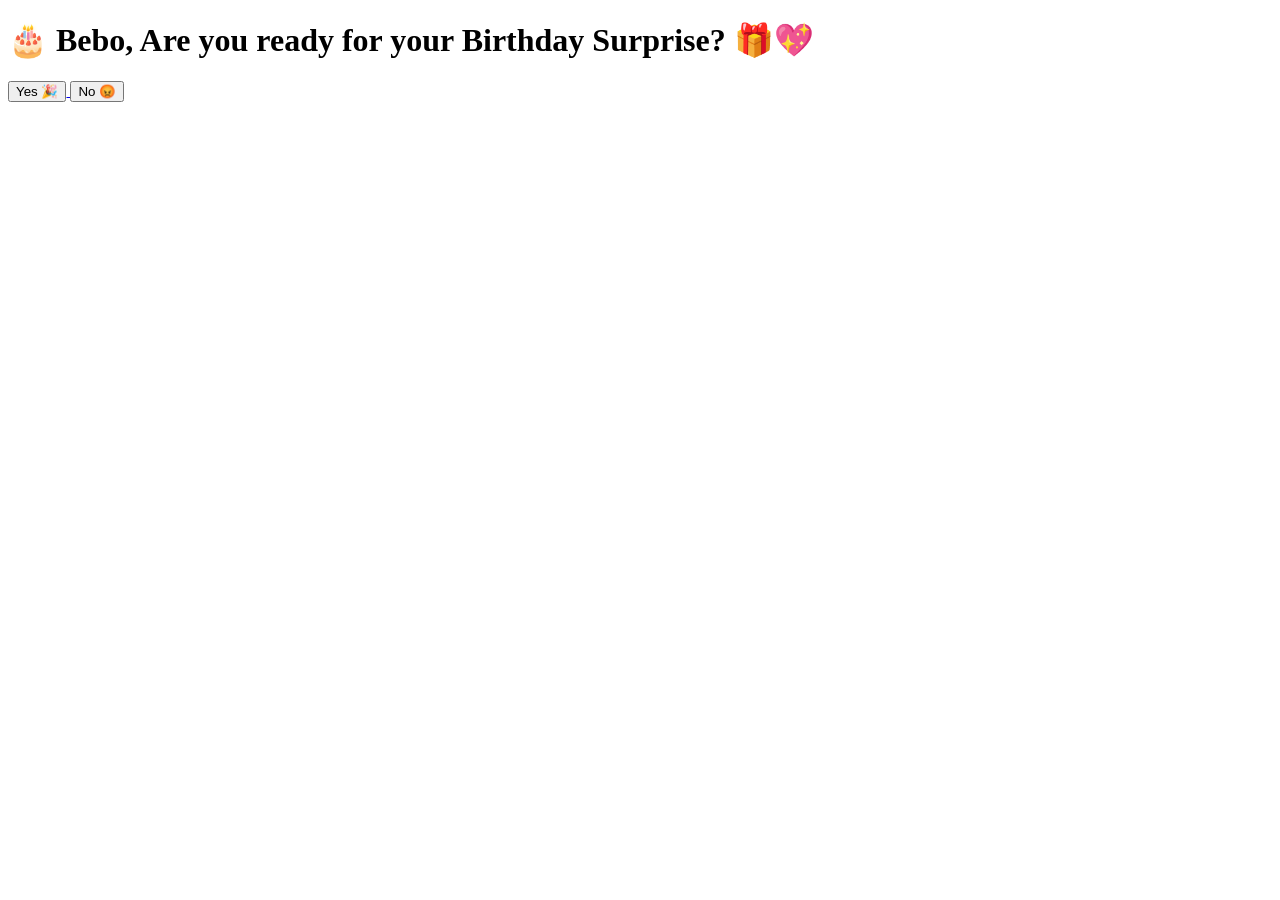
==== question.html @ c39c42dd "Add birthday question HTML file" ====
<!DOCTYPE html>
<html lang="en">
<head>
  <meta charset="UTF-8">
  <title>Birthday Question 🎂</title>

  <link rel="stylesheet" href="style.css">
</head>
<body>

  <div class="box" id="box">
    <h1 class="big-text">
       🎂 Bebo, Are you ready for your Birthday Surprise? 🎁💖
    </h1>

    <div class="buttons">
      <a href="yes.html">
        <button id="yes" class="big-btn">Yes 🎉</button>
      </a>

      <button id="no" class="big-btn">No 😡</button>
    </div>
  </div>

  <script src="script.js"></script>
</body>
</html>
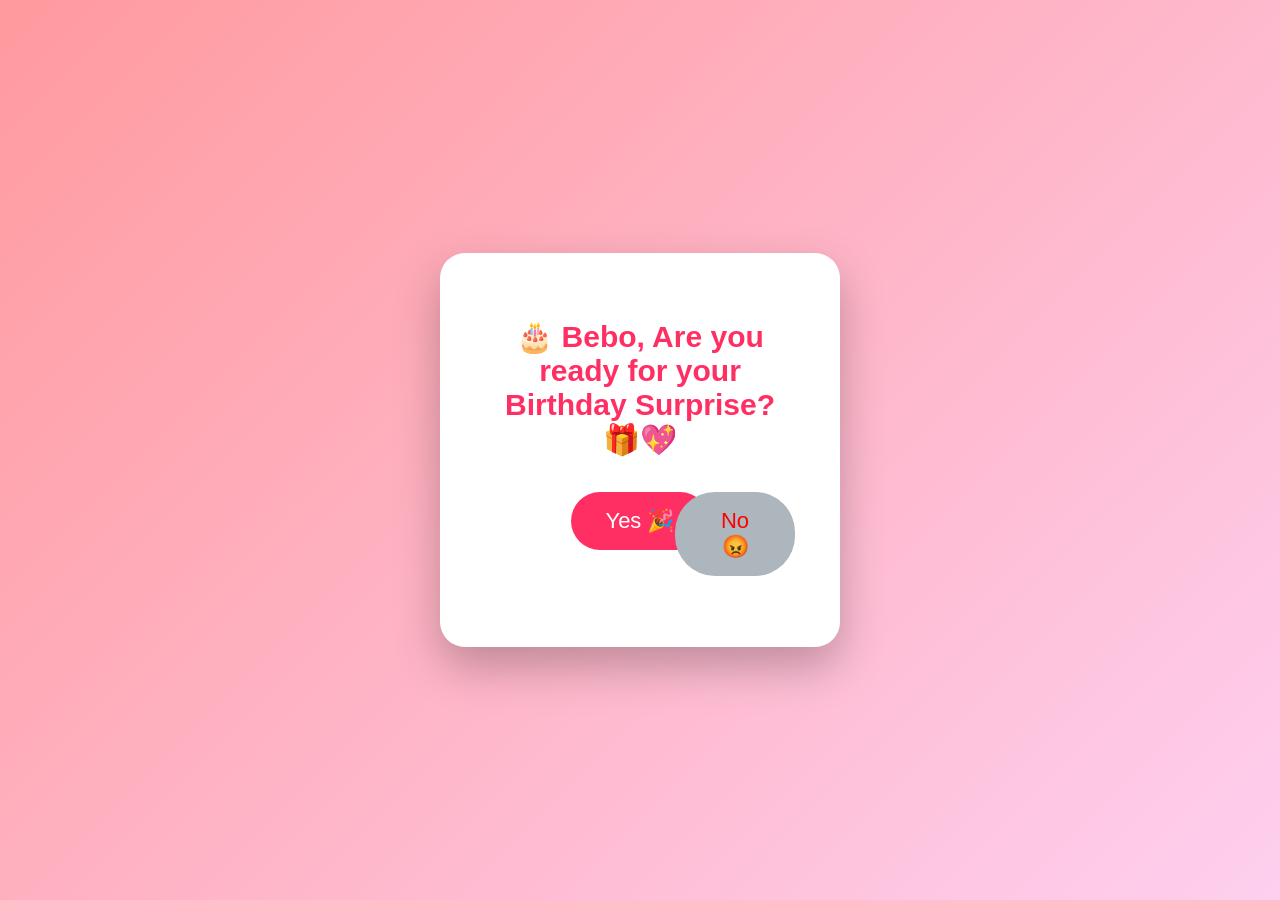
==== commit cbaea4e4: "Add viewport meta tag to question.html Add viewport meta tag for responsive design" ====
--- a/question.html
+++ b/question.html
@@ -2,6 +2,7 @@
 <html lang="en">
 <head>
   <meta charset="UTF-8">
+  <meta charset="viewport" content="width=device-width, initial-scale=1.0">
   <title>Birthday Question 🎂</title>
 
   <link rel="stylesheet" href="style.css">
--- a/style.css
+++ b/style.css
@@ -0,0 +1,148 @@
+* {
+  box-sizing: border-box;
+}
+
+body {
+  height: 100vh;
+  margin: 0;
+  display: flex;
+  justify-content: center;
+  align-items: center;
+  font-family: 'Poppins', sans-serif;
+  background: linear-gradient(135deg, #ff9a9e, #fecfef);
+  overflow: hidden;
+}
+
+.box {
+  background: white;
+  padding: 45px;
+  border-radius: 25px;
+  text-align: center;
+  width: 90%;
+  max-width: 400px;
+  box-shadow: 0 20px 45px rgba(0,0,0,0.25);
+  position: relative;
+  z-index: 2;
+}
+
+.final-box {
+  padding-top: 35px;
+}
+
+.big-text {
+  font-size: 30px;
+  color: #ff2e63;
+}
+
+.cute-text {
+  font-size: 20px;
+  color: #555;
+}
+
+/* ICON */
+.pig {
+  font-size: 80px;
+  margin-bottom: 10px;
+  cursor: pointer;
+}
+
+.bounce {
+  animation: bounce 1.5s infinite;
+}
+
+@keyframes bounce {
+  0%, 100% { transform: translateY(0); }
+  50% { transform: translateY(-15px); }
+}
+
+/* BUTTONS */
+button {
+  padding: 16px 34px;
+  font-size: 22px;
+  border: none;
+  border-radius: 40px;
+  cursor: pointer;
+}
+
+.big-btn {
+  font-size: 22px;
+}
+
+.info-btn {
+  background: #ff2e63;
+  color: white;
+  margin-top: 20px;
+}
+
+.buttons {
+  position: relative;
+  height: 110px;
+  margin-top: 35px;
+}
+
+#yes {
+  background: #ff2e63;
+  color: white;
+}
+
+#no {
+  background: #adb5bd;
+  color: red;
+  position: absolute;
+  left: 190px;
+  top: 0;
+}
+
+/* HEARTS */
+.heart {
+  position: fixed;
+  bottom: -30px;
+  font-size: 24px;
+  animation: float 5s linear infinite;
+  pointer-events: none;
+}
+
+@keyframes float {
+  0% { transform: translateY(0); opacity: 1; }
+  100% { transform: translateY(-120vh); opacity: 0; }
+}
+
+/* TYPING */
+.typing {
+  min-height: 90px;
+  border-right: none;
+}
+
+@keyframes blink {
+  50% { border-color: transparent; }
+}
+
+/* BUTTON */
+.love-btn {
+  margin-top: 20px;
+  padding: 16px 36px;
+  font-size: 22px;
+  border-radius: 40px;
+  background: #ff2e63;
+  color: white;
+  cursor: pointer;
+}
+
+.love-message {
+  margin-top: 20px;
+  font-size: 22px;
+  color: #ff2e63;
+  font-weight: bold;
+}
+
+/* POPUP */
+.pig-popup {
+  position: absolute;
+  background: #ff2e63;
+  color: white;
+  padding: 10px;
+  border-radius: 10px;
+  font-size: 15px;
+  width: 300px;
+  display: none;
+}
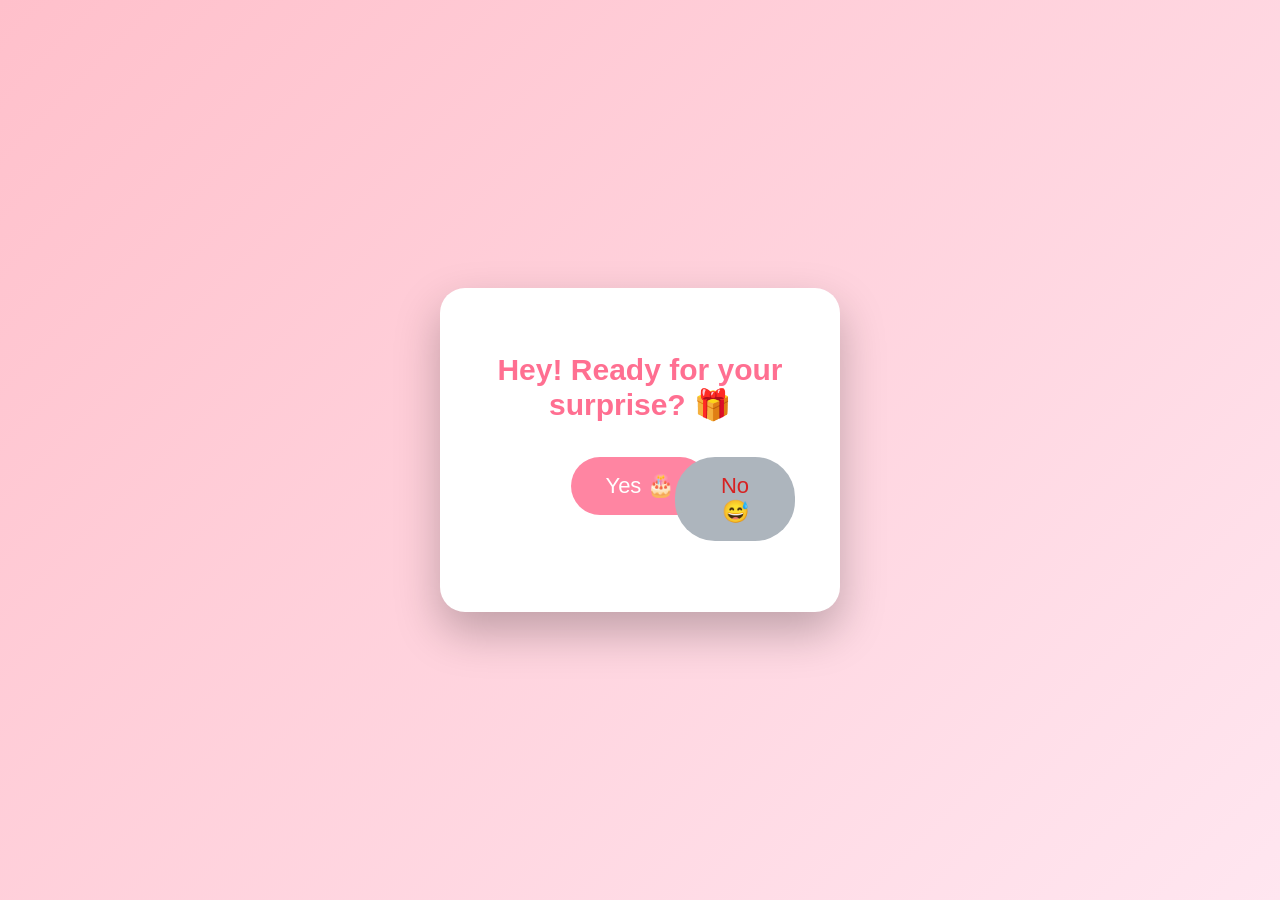
==== commit b9c9de1c: "Update birthday question text and button labels" ====
--- a/question.html
+++ b/question.html
@@ -2,24 +2,23 @@
 <html lang="en">
 <head>
   <meta charset="UTF-8">
-  <meta charset="viewport" content="width=device-width, initial-scale=1.0">
+  <meta name="viewport" content="width=device-width, initial-scale=1.0">
   <title>Birthday Question 🎂</title>
-
   <link rel="stylesheet" href="style.css">
 </head>
 <body>
 
   <div class="box" id="box">
     <h1 class="big-text">
-       🎂 Bebo, Are you ready for your Birthday Surprise? 🎁💖
+      Hey! Ready for your surprise? 🎁
     </h1>
 
     <div class="buttons">
       <a href="yes.html">
-        <button id="yes" class="big-btn">Yes 🎉</button>
+        <button id="yes" class="big-btn">Yes 🎂</button>
       </a>
 
-      <button id="no" class="big-btn">No 😡</button>
+      <button id="no" class="big-btn">No 😅</button>
     </div>
   </div>
 
--- a/style.css
+++ b/style.css
@@ -9,8 +9,12 @@
   justify-content: center;
   align-items: center;
   font-family: 'Poppins', sans-serif;
-  background: linear-gradient(135deg, #ff9a9e, #fecfef);
+  background: linear-gradient(135deg, #ffc0cb, #ffe6f0);
   overflow: hidden;
+}
+
+body.dark {
+  background: linear-gradient(135deg, #ffc0cb, #ffe6f0);
 }
 
 .box {
@@ -31,7 +35,7 @@
 
 .big-text {
   font-size: 30px;
-  color: #ff2e63;
+  color: #ff6f91;
 }
 
 .cute-text {
@@ -39,11 +43,9 @@
   color: #555;
 }
 
-/* ICON */
 .pig {
   font-size: 80px;
   margin-bottom: 10px;
-  cursor: pointer;
 }
 
 .bounce {
@@ -55,7 +57,6 @@
   50% { transform: translateY(-15px); }
 }
 
-/* BUTTONS */
 button {
   padding: 16px 34px;
   font-size: 22px;
@@ -68,10 +69,9 @@
   font-size: 22px;
 }
 
-.info-btn {
-  background: #ff2e63;
+.info-btn, #yes, .love-btn {
+  background: #ff85a2;
   color: white;
-  margin-top: 20px;
 }
 
 .buttons {
@@ -80,20 +80,14 @@
   margin-top: 35px;
 }
 
-#yes {
-  background: #ff2e63;
-  color: white;
-}
-
 #no {
   background: #adb5bd;
-  color: red;
+  color: rgb(215, 33, 33);
   position: absolute;
   left: 190px;
   top: 0;
 }
 
-/* HEARTS */
 .heart {
   position: fixed;
   bottom: -30px;
@@ -107,42 +101,42 @@
   100% { transform: translateY(-120vh); opacity: 0; }
 }
 
-/* TYPING */
 .typing {
   min-height: 90px;
-  border-right: none;
+  white-space: normal;
+  word-wrap: break-word;
+  border-right: 3px solid #ff6f91;
+  animation: blink 0.8s infinite;
 }
 
 @keyframes blink {
   50% { border-color: transparent; }
 }
 
-/* BUTTON */
-.love-btn {
-  margin-top: 20px;
-  padding: 16px 36px;
-  font-size: 22px;
-  border-radius: 40px;
-  background: #ff2e63;
-  color: white;
-  cursor: pointer;
-}
-
 .love-message {
   margin-top: 20px;
   font-size: 22px;
-  color: #ff2e63;
+  color: #ff6f91;
   font-weight: bold;
 }
 
-/* POPUP */
+.love-btn:hover {
+  transform: scale(1.05);
+}
+
 .pig-popup {
   position: absolute;
-  background: #ff2e63;
+  background: #ff85a2;
   color: white;
-  padding: 10px;
+  padding: 10px 10px;
   border-radius: 10px;
   font-size: 15px;
-  width: 300px;
+  width: 400px;
+  max-width: 90vw;
+  line-height: 1.5;
+  white-space: pre-line;
   display: none;
+  box-shadow: 0 5px 15px rgba(0,0,0,0.3);
+  z-index: 10;
+  overflow-wrap: break-word;
 }
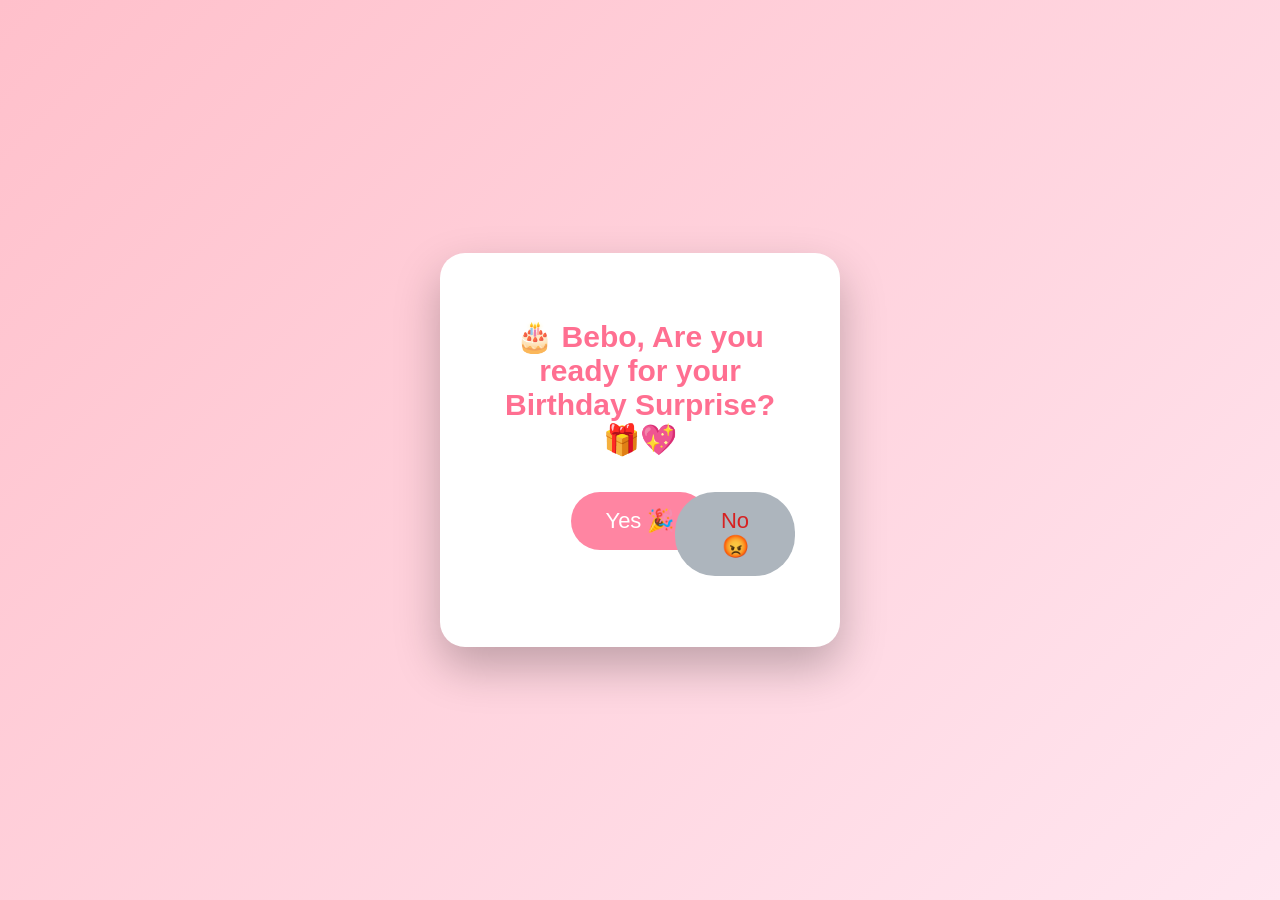
==== commit 09624a3f: "Update birthday question and button texts" ====
--- a/question.html
+++ b/question.html
@@ -2,23 +2,23 @@
 <html lang="en">
 <head>
   <meta charset="UTF-8">
-  <meta name="viewport" content="width=device-width, initial-scale=1.0">
   <title>Birthday Question 🎂</title>
+
   <link rel="stylesheet" href="style.css">
 </head>
 <body>
 
   <div class="box" id="box">
     <h1 class="big-text">
-      Hey! Ready for your surprise? 🎁
+       🎂 Bebo, Are you ready for your Birthday Surprise? 🎁💖
     </h1>
 
     <div class="buttons">
       <a href="yes.html">
-        <button id="yes" class="big-btn">Yes 🎂</button>
+        <button id="yes" class="big-btn">Yes 🎉</button>
       </a>
 
-      <button id="no" class="big-btn">No 😅</button>
+      <button id="no" class="big-btn">No 😡</button>
     </div>
   </div>
 
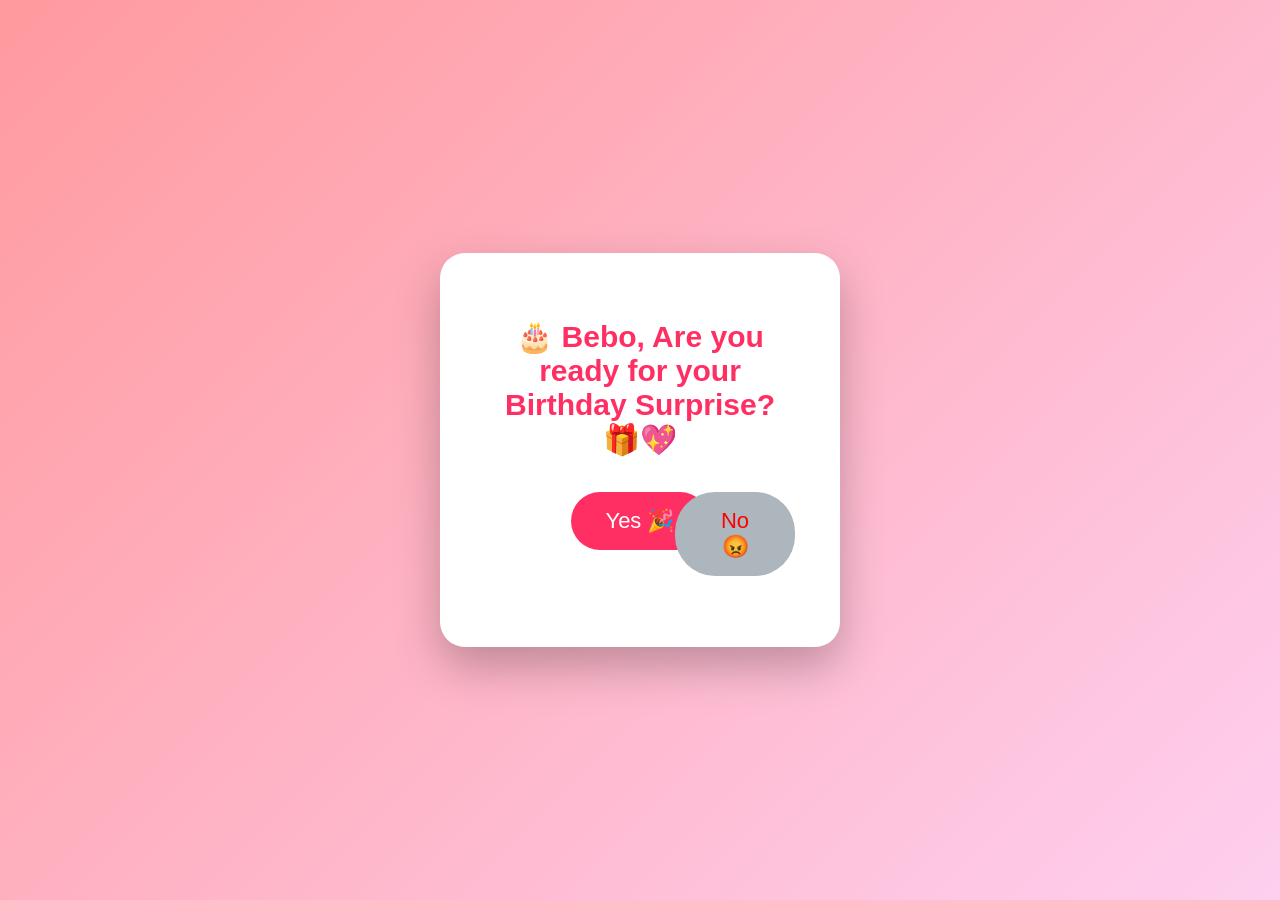
==== commit 0b3f40ec: "Fix formatting in question.html" ====
--- a/question.html
+++ b/question.html
@@ -3,7 +3,7 @@
 <head>
   <meta charset="UTF-8">
   <title>Birthday Question 🎂</title>
-
+  
   <link rel="stylesheet" href="style.css">
 </head>
 <body>
--- a/style.css
+++ b/style.css
@@ -9,12 +9,8 @@
   justify-content: center;
   align-items: center;
   font-family: 'Poppins', sans-serif;
-  background: linear-gradient(135deg, #ffc0cb, #ffe6f0);
+  background: linear-gradient(135deg, #ff9a9e, #fecfef);
   overflow: hidden;
-}
-
-body.dark {
-  background: linear-gradient(135deg, #ffc0cb, #ffe6f0);
 }
 
 .box {
@@ -35,7 +31,7 @@
 
 .big-text {
   font-size: 30px;
-  color: #ff6f91;
+  color: #ff2e63;
 }
 
 .cute-text {
@@ -43,9 +39,11 @@
   color: #555;
 }
 
+/* ICON */
 .pig {
   font-size: 80px;
   margin-bottom: 10px;
+  cursor: pointer;
 }
 
 .bounce {
@@ -57,6 +55,7 @@
   50% { transform: translateY(-15px); }
 }
 
+/* BUTTONS */
 button {
   padding: 16px 34px;
   font-size: 22px;
@@ -69,9 +68,10 @@
   font-size: 22px;
 }
 
-.info-btn, #yes, .love-btn {
-  background: #ff85a2;
+.info-btn {
+  background: #ff2e63;
   color: white;
+  margin-top: 20px;
 }
 
 .buttons {
@@ -80,14 +80,20 @@
   margin-top: 35px;
 }
 
+#yes {
+  background: #ff2e63;
+  color: white;
+}
+
 #no {
   background: #adb5bd;
-  color: rgb(215, 33, 33);
+  color: red;
   position: absolute;
   left: 190px;
   top: 0;
 }
 
+/* HEARTS */
 .heart {
   position: fixed;
   bottom: -30px;
@@ -101,42 +107,42 @@
   100% { transform: translateY(-120vh); opacity: 0; }
 }
 
+/* TYPING */
 .typing {
   min-height: 90px;
-  white-space: normal;
-  word-wrap: break-word;
-  border-right: 3px solid #ff6f91;
-  animation: blink 0.8s infinite;
+  border-right: none;
 }
 
 @keyframes blink {
   50% { border-color: transparent; }
 }
 
+/* BUTTON */
+.love-btn {
+  margin-top: 20px;
+  padding: 16px 36px;
+  font-size: 22px;
+  border-radius: 40px;
+  background: #ff2e63;
+  color: white;
+  cursor: pointer;
+}
+
 .love-message {
   margin-top: 20px;
   font-size: 22px;
-  color: #ff6f91;
+  color: #ff2e63;
   font-weight: bold;
 }
 
-.love-btn:hover {
-  transform: scale(1.05);
-}
-
+/* POPUP */
 .pig-popup {
   position: absolute;
-  background: #ff85a2;
+  background: #ff2e63;
   color: white;
-  padding: 10px 10px;
+  padding: 10px;
   border-radius: 10px;
   font-size: 15px;
-  width: 400px;
-  max-width: 90vw;
-  line-height: 1.5;
-  white-space: pre-line;
+  width: 300px;
   display: none;
-  box-shadow: 0 5px 15px rgba(0,0,0,0.3);
-  z-index: 10;
-  overflow-wrap: break-word;
 }
